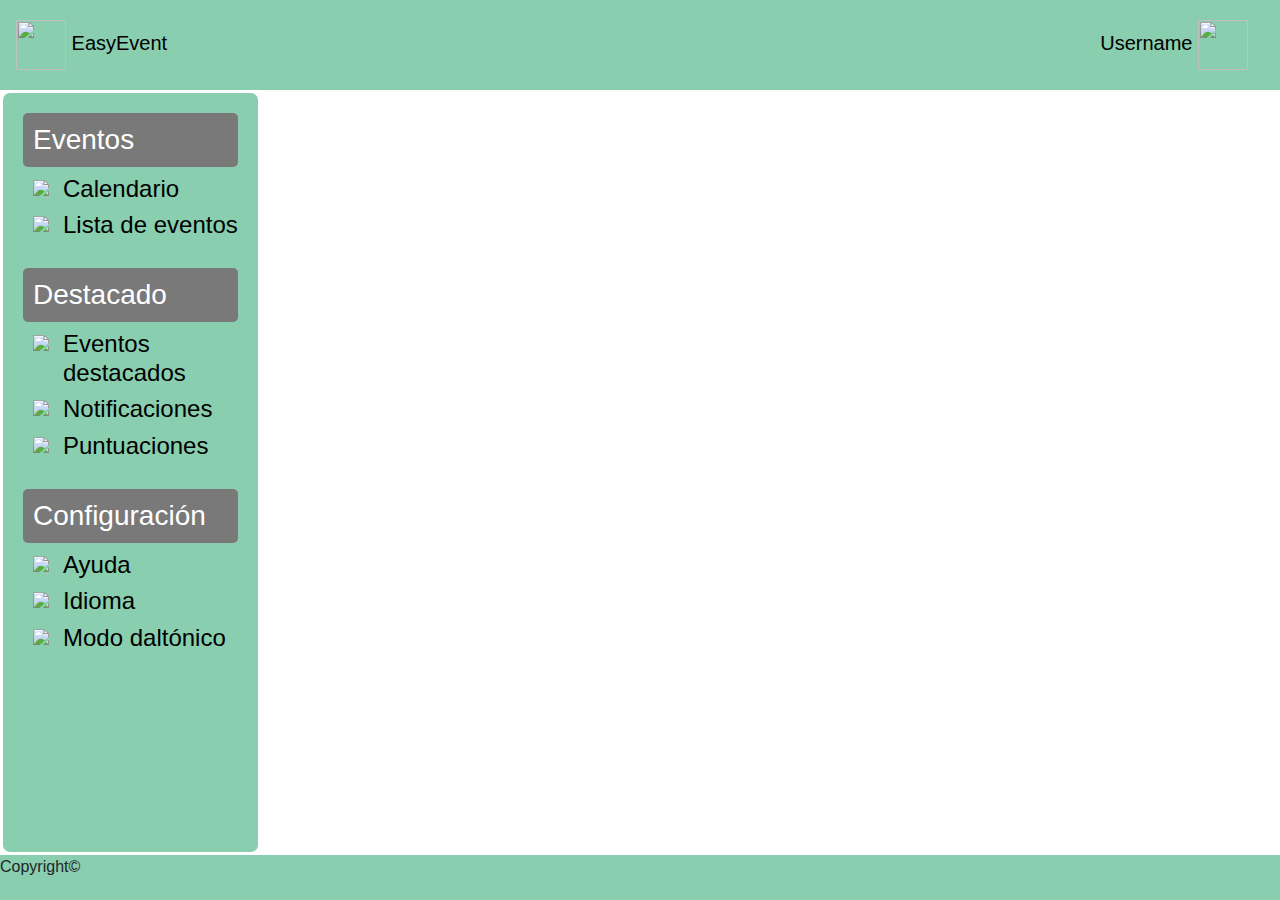
==== index.html @ 1db98d82 "Fixing draggable" ====
<!doctype html>
<html lang="en">

<head>
    <meta charset="utf-8">
    <meta name="viewport" content="width=device-width, initial-scale=1, shrink-to-fit=no">
    <link rel="icon" type="image/png" href="./images/favicon.ico">
    <link rel="stylesheet" type="text/css" href="css/style.css">
    <link rel="stylesheet" href="https://stackpath.bootstrapcdn.com/bootstrap/4.3.1/css/bootstrap.min.css"
        integrity="sha384-ggOyR0iXCbMQv3Xipma34MD+dH/1fQ784/j6cY/iJTQUOhcWr7x9JvoRxT2MZw1T" crossorigin="anonymous">
    <title>EasyEvent</title>
</head>

<body>
    <header class="navbar navbar-expand-lg">
        <a class="navbar-brand" href="#">
            <img class="navbar-image" src="./images/logo.png"> EasyEvent
        </a>
        <div class="collapse navbar-collapse" id="navbarTogglerDemo02"></div>
        <a class="navbar-brand" href="#" role="menuitem" id="dropdownMenuLink" data-toggle="dropdown">
            Username <img class="navbar-image" src="./images/user.png">
        </a>
        <div class="dropdown-menu dropdown-menu-right" aria-labelledby="dropdownMenuLink">
            <a class="dropdown-item" href="#">Editar perfil</a>
            <a class="dropdown-item" href="#">Mis contactos</a>
            <a class="dropdown-item" href="#">Cerrar sesión</a>
        </div>
    </header>
    <div class="main">
        <aside>
            <div class="sidebar-group">
                <h3>Eventos</h3>
                <a href="./calendar.html">
                    <img class="aside-icons" src="./images/calendar.png" alt="Calendario">
                    <h4>Calendario</h4>
                </a>
                <a href="./list.html">
                    <img class="aside-icons" src="./images/list.png" alt="Eventos">
                    <h4>Lista de eventos</h4>
                </a>
            </div>
            <div class="sidebar-group">
                <h3>Destacado</h3>
                <a class="" href="./highlighted.html">
                    <img class="aside-icons" src="./images/danger.png" alt="Eventos destacados">
                    <h4>Eventos destacados</h4>
                </a>
                <a href="./notifications.html">
                    <img class="aside-icons" src="./images/notifications.png" alt="Notificaciones">
                    <h4>Notificaciones</h4>
                </a>
                <a href="#">
                    <img class="aside-icons" src="./images/star.svg" alt="Calendario">
                    <h4>Puntuaciones</h4>
                </a>
            </div>
            <div class="sidebar-group">
                <h3>Configuración</h3>
                <a class="" href="#">
                    <img class="aside-icons" src="./images/help.png" alt="Eventos destacados">
                    <h4>Ayuda</h4>
                </a>
                <a href="#">
                    <img class="aside-icons" src="./images/translate.png" alt="Notificaciones">
                    <h4>Idioma</h4>
                </a>
                <a href="#" id="colorblind">
                    <img class="aside-icons" src="./images/color.png" alt="Calendario">
                    <h4>Modo daltónico</h4>
                </a>
            </div>
        </aside>
        <div class="content">
        </div>
    </div>
    <footer>
        Copyright©
    </footer>
    <script src="https://ajax.googleapis.com/ajax/libs/jquery/3.4.1/jquery.min.js"></script>
    <script src="./scripts/jquery-ui-1.12.1/external/jquery/jquery.js"></script>
    <script src="./scripts/jquery-ui-1.12.1/jquery-ui.min.js"></script>
    <script src="./scripts/index.js"></script>
    <script src="https://cdnjs.cloudflare.com/ajax/libs/popper.js/1.14.7/umd/popper.min.js">
    </script>
    <script src="https://stackpath.bootstrapcdn.com/bootstrap/4.3.1/js/bootstrap.min.js">
    </script>
</body>

</html>
<!--NOTAS: MODO DALTONICO; MODO DALTONICO; MODO OSCURO;-->
---- css/style.css ----
:root {
    --main-color:rgb(137, 206, 174);
    --title-color:rgb(121, 121, 121);
    --highlighted-bg-color:rgb(235, 235, 235);
    --text-color:black;
}

html, body{ 
    height:100%; 
    margin:0; 
}

a{
    display: flex;
    color: var(--text-color)!important;
}

.main{
    display: flex;
    height: 85%;
}

.navbar{
    height: 10%;
    background-color: var(--main-color);
}

.navbar-image{
    height: 50px;
    width: 50px;
}

.dropdown-menu{
    margin-top: -10px!important;
    margin-right: 10px!important;
}

.dropdown-menu a{
    color: black!important;
}


aside{
    width: 20%;
    margin: 3px;
    border-radius: 7px;
    padding: 10px;
    background-color: var(--main-color);
}

.aside-icons{
    margin-top: 5px;
    margin-right: 10px;
    height: 20px;
    width: 20px;
}

.sidebar-group{
    padding: 10px;
}

.sidebar-group h3{
    color: white!important;
    background-color: var(--title-color);
    padding: 10px;
    border-radius: 5px;
}

.sidebar-group a{
    margin-left: 10px;
}

.content{
    width: 80%;
    overflow: auto;
    padding: 4px;
}

footer{
    height: 5%;
    background-color: var(--main-color);
}

.board{
    overflow: auto;
    display: flex;
    margin-top: 10px;
    align-items: flex-start;
    justify-content: space-between;
}

.column{
    min-width: 30%;
    border: solid 2px black;
    flex-shrink: 0;
    border-radius: 3px;
    margin-left: 5px;
    margin-right: 5px;
    padding: 5px;
    background-color: var(--main-color);
}

.new-category{
    min-width: 30%;
    border: solid 2px black;
    border-radius: 3px;
    margin-left: 5px;
    margin-right: 5px;
    padding: 5px;
    background-color: var(--main-color);
}

.column-options{
    float: right;
    padding: 5px;
}

.column-options img{
    width: 20px;
    height: 20px;
}

.column-options-dropdown{
    position: absolute;
    padding: 5px;
    display: none;
    flex-direction: column;
    background: white;
    border-radius: 3px;
    box-shadow: 2px 2px 2px grey;
    z-index: 5;
    right: 10px;
}

.column-options-dropdown a{
    padding: 5px;
}

.column-options-dropdown a:hover{
    background: gray;
}

.event-list{
    padding: 10px 0;
}

.event{
    border: 2px solid black;
    flex-grow: 0;
    flex-shrink: 0;
    border-radius: 3px;
    padding: 5px;
    margin: 10px;
    background-color: white;
    box-shadow: 2px 2px 2px grey;
}

.new-event{
    border: 2px solid black;
    flex-grow: 0;
    flex-shrink: 0;
    border-radius: 3px;
    padding: 5px;
    margin: 10px;
    background-color: white;
    box-shadow: 2px 2px 2px grey;
}

.close{
    float: right;
}

.close img{
    width: 20px;
    height: 20px;
    padding: 5px;
}

.event-description{
    display: flex;
    font-size: 20px;
    overflow: hidden;
}

.like{
    flex-shrink: 0;
    width: 40px;
    height: 40px;
    margin-right: 10px;
    padding: 5px;
}

.event h3{
    flex-grow: 0;
    margin: 0px;
    overflow: auto;
    max-height: 50px;
}

.event-description{
    display: flex;
    justify-content: space-around;
    align-items: center;    
    margin-top: 10px;
    padding: 0;
    font-size: 20px;
}

.event-description li{
    display: inline-block;
}
              
.description img{
    width: 25px;
    height: 25px;
}

.search-box{
    border: solid 1px black;
    background-color: var(--highlighted-bg-color);
    padding: 10px;
    border-radius: 7px;
    width: 100%;
    margin-bottom: 10px;
}

.content-block{
    border: solid 1px black;
    padding: 10px;
    border-radius: 7px;
    width: 100%;
    margin-bottom: 10px;
}

.content-block img{
    border-radius: 7px;
    display: block;
    margin: auto;
}

.content-block h2{
    background-color: var(--highlighted-bg-color);
    padding: 10px;
    border-radius: 7px;
}

.content-block p{
    background-color: var(--highlighted-bg-color);
    padding: 10px;
    border-radius: 7px;
}
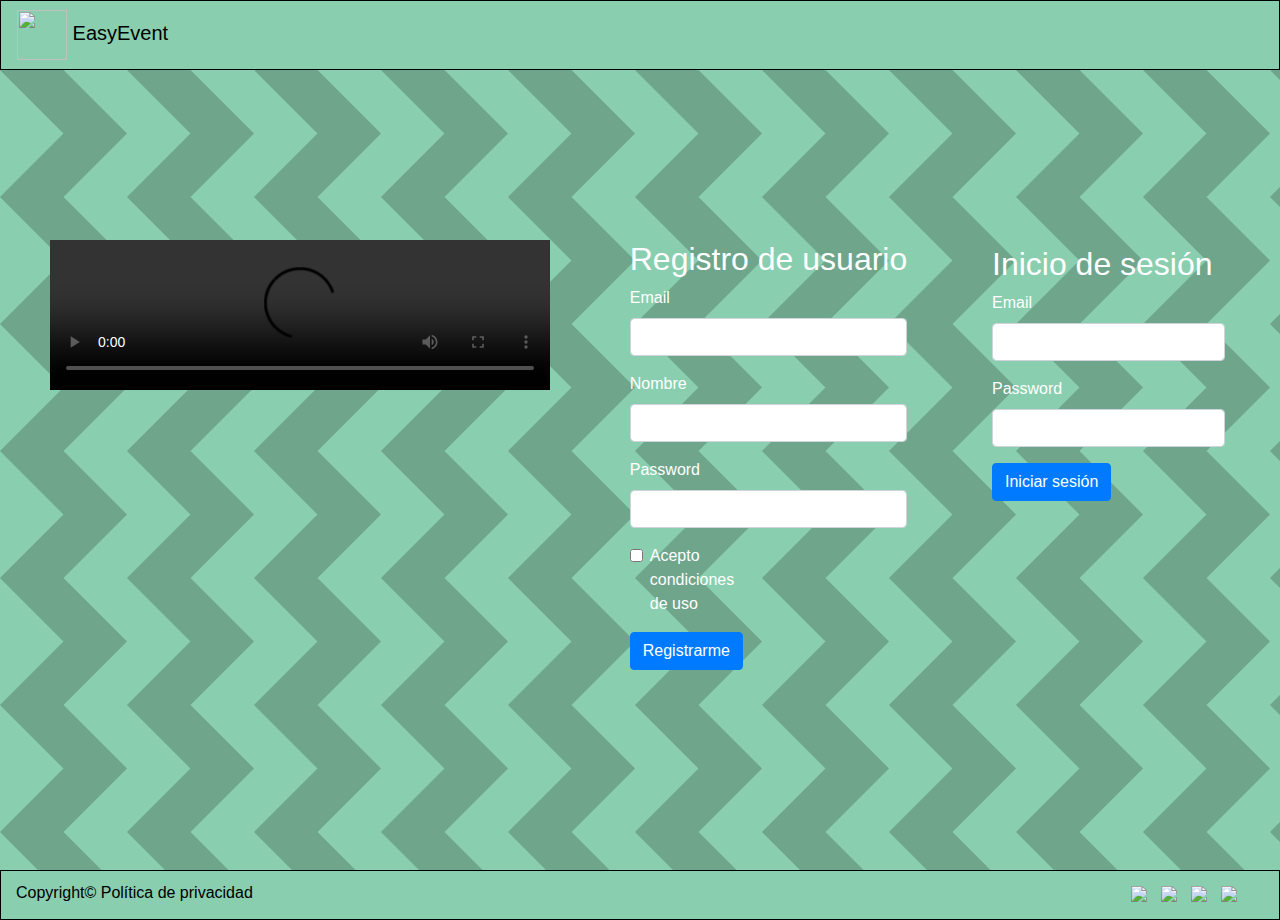
==== commit 3dab72af: "Todo Notificaciones" ====
--- a/index.html
+++ b/index.html
@@ -13,68 +13,76 @@
 
 <body>
     <header class="navbar navbar-expand-lg">
-        <a class="navbar-brand" href="#">
+        <a class="navbar-brand" href="/list.html">
             <img class="navbar-image" src="./images/logo.png"> EasyEvent
         </a>
-        <div class="collapse navbar-collapse" id="navbarTogglerDemo02"></div>
-        <a class="navbar-brand" href="#" role="menuitem" id="dropdownMenuLink" data-toggle="dropdown">
-            Username <img class="navbar-image" src="./images/user.png">
-        </a>
-        <div class="dropdown-menu dropdown-menu-right" aria-labelledby="dropdownMenuLink">
-            <a class="dropdown-item" href="#">Editar perfil</a>
-            <a class="dropdown-item" href="#">Mis contactos</a>
-            <a class="dropdown-item" href="#">Cerrar sesión</a>
+    </header>
+    <div class="main-login">
+
+        <div class="video">
+            <video width="500"  controls>
+                <source src="images/Getting Started With Trello (Demo).mp4" type="video/mp4">
+            </video>
         </div>
-    </header>
-    <div class="main">
-        <aside>
-            <div class="sidebar-group">
-                <h3>Eventos</h3>
-                <a href="./calendar.html">
-                    <img class="aside-icons" src="./images/calendar.png" alt="Calendario">
-                    <h4>Calendario</h4>
-                </a>
-                <a href="./list.html">
-                    <img class="aside-icons" src="./images/list.png" alt="Eventos">
-                    <h4>Lista de eventos</h4>
-                </a>
+
+        <form id="regist" class="regist">
+            <h2>Registro de usuario</h2>
+            <div class="form-group">
+                <label for="exampleInputEmail1">Email</label>
+                <input type="email" name="email" id="emailReg" class="form-control" id="exampleInputEmail1"
+                    aria-describedby="emailHelp" required>
             </div>
-            <div class="sidebar-group">
-                <h3>Destacado</h3>
-                <a class="" href="./highlighted.html">
-                    <img class="aside-icons" src="./images/danger.png" alt="Eventos destacados">
-                    <h4>Eventos destacados</h4>
-                </a>
-                <a href="./notifications.html">
-                    <img class="aside-icons" src="./images/notifications.png" alt="Notificaciones">
-                    <h4>Notificaciones</h4>
-                </a>
-                <a href="#">
-                    <img class="aside-icons" src="./images/star.svg" alt="Calendario">
-                    <h4>Puntuaciones</h4>
-                </a>
+            <div class="form-group">
+                <label for="exampleInputEmail1">Nombre</label>
+                <input type="text" name="name" id="name" class="form-control" id="exampleInputEmail1"
+                    aria-describedby="emailHelp" required>
             </div>
-            <div class="sidebar-group">
-                <h3>Configuración</h3>
-                <a class="" href="#">
-                    <img class="aside-icons" src="./images/help.png" alt="Eventos destacados">
-                    <h4>Ayuda</h4>
-                </a>
-                <a href="#">
-                    <img class="aside-icons" src="./images/translate.png" alt="Notificaciones">
-                    <h4>Idioma</h4>
-                </a>
-                <a href="#" id="colorblind">
-                    <img class="aside-icons" src="./images/color.png" alt="Calendario">
-                    <h4>Modo daltónico</h4>
-                </a>
+            <div class="form-group">
+                <label for="exampleInputPassword1">Password</label>
+                <input type="password" class="form-control" name="password" id="passwordReg" required
+                    id="exampleInputPassword1">
             </div>
-        </aside>
-        <div class="content">
-        </div>
+            <div class="form-group form-check">
+                <input type="checkbox" class="form-check-input" id="check" required>
+                <label class="form-check-label" for="check">Acepto condiciones de uso</label>
+            </div>
+            <button type="submit" class="btn btn-primary">Registrarme</button>
+        </form>
+
+        <form id="login" class="login">
+            <h2>Inicio de sesión</h2>
+            <div class="form-group">
+                <label for="exampleInputEmail1">Email</label>
+                <input type="email" class="form-control" name="email" id="emailLog" required
+                    id="exampleInputPassword1">
+            </div>
+            <div class="form-group">
+                <label for="exampleInputPassword1">Password</label>
+                <input type="password" class="form-control" name="password" id="passwordLog" required
+                    id="exampleInputPassword1">
+            </div>
+            <button type="submit" id="logIn" class="btn btn-primary">Iniciar sesión</button>
+        </form>
+
     </div>
     <footer>
-        Copyright©
+        <div class="social-media">
+            <a href="#">
+                <img class="aside-icons" src="./images/facebook.png" alt="Calendario">
+            </a>
+            <a href="#">
+                <img class="aside-icons" src="./images/instagram.png" alt="Calendario">
+            </a>
+            <a href="#">
+                <img class="aside-icons" src="./images/twitter.png" alt="Calendario">
+            </a>
+            <a href="#">
+                <img class="aside-icons" src="./images/email.png" alt="Calendario">
+            </a>
+        </div>
+        <a class="privacy" href="/">
+            Copyright© Política de privacidad
+        </a>
     </footer>
     <script src="https://ajax.googleapis.com/ajax/libs/jquery/3.4.1/jquery.min.js"></script>
     <script src="./scripts/jquery-ui-1.12.1/external/jquery/jquery.js"></script>
@@ -86,5 +94,4 @@
     </script>
 </body>
 
-</html>
-<!--NOTAS: MODO DALTONICO; MODO DALTONICO; MODO OSCURO;-->+</html>--- a/css/style.css
+++ b/css/style.css
@@ -1,5 +1,6 @@
 :root {
     --main-color:rgb(137, 206, 174);
+    --bg-color:rgb(127, 179, 166);
     --title-color:rgb(121, 121, 121);
     --highlighted-bg-color:rgb(235, 235, 235);
     --text-color:black;
@@ -8,6 +9,8 @@
 html, body{ 
     height:100%; 
     margin:0; 
+    background-color: var(--bg-color)!important;
+    background-image: url("data:image/svg+xml,%3Csvg xmlns='http://www.w3.org/2000/svg' width='127' height='127' viewBox='0 0 120 120'%3E%3Cpolygon fill='%23000' fill-opacity='0.2' points='120 0 120 60 90 30 60 0 0 0 0 0 60 60 0 120 60 120 90 90 120 60 120 0'/%3E%3C/svg%3E");
 }
 
 a{
@@ -16,13 +19,48 @@
 }
 
 .main{
-    display: flex;
-    height: 85%;
+    height: calc(100% - 120px);
+    display: flex;
+}
+
+.main-login{
+    color: white;
+    display: flex;
+    flex-direction: row;
+    justify-content: space-between;
+    padding: 20px;
+    padding-right: 50px;
+    padding-left: 50px;
+    height: calc(100% - 100px);
+    background-color: var(--main-color);
+    background-image: url("data:image/svg+xml,%3Csvg xmlns='http://www.w3.org/2000/svg' width='127' height='127' viewBox='0 0 120 120'%3E%3Cpolygon fill='%23000' fill-opacity='0.2' points='120 0 120 60 90 30 60 0 0 0 0 0 60 60 0 120 60 120 90 90 120 60 120 0'/%3E%3C/svg%3E");
+}
+
+.regist{
+    margin-top: 150px;
+}
+
+.login{
+    padding: 5px;
+    margin-top: 150px;
+}
+
+.video{
+    margin-top: 150px;
 }
 
 .navbar{
-    height: 10%;
+    text-align: center;
+    height: 70px;
     background-color: var(--main-color);
+    border: 1px solid black;
+    position: relative;
+}
+
+.navbar-icons{
+    margin-right: 10px;
+    height: 30px;
+    width: 30px;
 }
 
 .navbar-image{
@@ -30,6 +68,21 @@
     width: 50px;
 }
 
+.navbar-nav{
+    padding: 5px;
+    border-radius: 5px;
+    background-color: white;
+    position: absolute;
+    left: 43%;
+    display: flex;
+    justify-content: center;
+    align-items: center;
+}
+
+.navbar-nav img{
+  margin-left: 20px;
+}
+
 .dropdown-menu{
     margin-top: -10px!important;
     margin-right: 10px!important;
@@ -39,13 +92,14 @@
     color: black!important;
 }
 
-
 aside{
-    width: 20%;
-    margin: 3px;
-    border-radius: 7px;
+    overflow: auto;
+    width: 25%;
     padding: 10px;
     background-color: var(--main-color);
+    border: 1px solid black;
+    margin: 5px;
+    border-radius: 5px;
 }
 
 .aside-icons{
@@ -77,8 +131,28 @@
 }
 
 footer{
-    height: 5%;
+    display: flex!important;
+    flex-direction: row;
+    justify-content: space-between;
+    height: 50px;
     background-color: var(--main-color);
+    border: 1px solid black;
+    position: relative;
+}
+
+.social-media{
+    display: flex;
+    position: absolute;
+    right: 1%;
+    margin-right: 15px;
+    top: 20%;
+}
+
+.privacy{
+    display: flex;
+    position: absolute;
+    margin-left: 15px;
+    top: 20%;
 }
 
 .board{
@@ -86,11 +160,10 @@
     display: flex;
     margin-top: 10px;
     align-items: flex-start;
-    justify-content: space-between;
-}
-
-.column{
-    min-width: 30%;
+}
+
+.category{
+    width: 300px;
     border: solid 2px black;
     flex-shrink: 0;
     border-radius: 3px;
@@ -101,7 +174,6 @@
 }
 
 .new-category{
-    min-width: 30%;
     border: solid 2px black;
     border-radius: 3px;
     margin-left: 5px;
@@ -110,17 +182,17 @@
     background-color: var(--main-color);
 }
 
-.column-options{
+.category-options{
     float: right;
     padding: 5px;
 }
 
-.column-options img{
+.category-options img{
     width: 20px;
     height: 20px;
 }
 
-.column-options-dropdown{
+.category-options-dropdown{
     position: absolute;
     padding: 5px;
     display: none;
@@ -132,11 +204,11 @@
     right: 10px;
 }
 
-.column-options-dropdown a{
-    padding: 5px;
-}
-
-.column-options-dropdown a:hover{
+.category-options-dropdown a{
+    padding: 5px;
+}
+
+.category-options-dropdown a:hover{
     background: gray;
 }
 
@@ -153,9 +225,11 @@
     margin: 10px;
     background-color: white;
     box-shadow: 2px 2px 2px grey;
+    z-index: 1;
 }
 
 .new-event{
+    display: flex;
     border: 2px solid black;
     flex-grow: 0;
     flex-shrink: 0;
@@ -164,6 +238,10 @@
     margin: 10px;
     background-color: white;
     box-shadow: 2px 2px 2px grey;
+}
+
+.new-event input{
+    width: 50%;
 }
 
 .close{
@@ -190,13 +268,6 @@
     padding: 5px;
 }
 
-.event h3{
-    flex-grow: 0;
-    margin: 0px;
-    overflow: auto;
-    max-height: 50px;
-}
-
 .event-description{
     display: flex;
     justify-content: space-around;
@@ -235,17 +306,317 @@
 .content-block img{
     border-radius: 7px;
     display: block;
+    width: 100%;
     margin: auto;
 }
 
-.content-block h2{
+.activity-description{
+    display: flex;
+    justify-content: space-between;
     background-color: var(--highlighted-bg-color);
     padding: 10px;
     border-radius: 7px;
+    margin-bottom: 5px;
+}
+.opt-activity{
+    display: flex;
+    width: 20%;
+}
+
+.opt-activity img{
+    width: 20%;
 }
 
 .content-block p{
     background-color: var(--highlighted-bg-color);
     padding: 10px;
     border-radius: 7px;
-}+}
+
+/* Notifications */
+
+.join{
+    float: right;
+    height: 40px;
+    width: 40px;
+}
+
+.reject{
+    float: right;
+    padding: 5px;
+    height: 40px;
+    width: 40px;
+}
+
+/*footer.home-footer{
+    position: absolute;
+    bottom: 0;
+    width: 100%;
+    background: none;
+}*/
+
+/*Home page*/
+body.home{
+    background-image: linear-gradient(to right,rgb(41, 145, 84),  rgb(137, 206, 174));
+    padding: 10px;
+}
+.home-page{
+    display: flex;
+    align-items: center;
+    justify-content: space-around;
+    background-color: rgba(0, 100, 0, 0.226);
+    padding: 10px;
+    border-radius: 5px;
+}
+.plain{
+    text-align: center;
+}
+.home-page img{
+    width: 3%;
+}
+
+.log{
+    text-align: center;
+}
+.log p{
+    display: flex;
+    justify-content: space-between;
+    align-items: center;
+}
+.log p label{
+    margin: 0px;
+}
+.log p input{
+    margin-left: 10px;
+    border: 0px;
+    border-radius: 3px;
+}
+.log input[type = submit]{
+    align-self: center;
+    border: 0px;
+    border-radius: 3px;
+    width: 100%;
+    background-color: rgba(142, 235, 142, 0.521);
+}
+.alertLog{
+    display: none;
+    position: absolute;
+    width: 100%;
+    height: 100%;
+    background-color: rgba(0, 0, 0, 0.603);
+}
+
+/*activity info*/
+.activity-info{
+    width: 100%;
+    display: block;
+    margin: 3px 0px 3px 0px;
+    background-color: rgb(41, 145, 84);
+}
+
+.title-activity{
+    padding: 10px 10px 10px 10px;
+    border-radius: 10px;
+    background: chocolate;
+    align-items: center;
+    display: flex;
+    justify-content: space-between;
+    margin: 10px;
+}
+.title-activity h2{
+    margin: 0px;
+}
+.buttons-activity{
+    width: 20%;
+    display: flex;
+}
+.buttons-activity img{
+    width: 15%;
+    margin-right: 10px;
+}
+.buttons-activity img:last-of-type{
+    margin-right: 0px;
+}
+
+.selected{
+    background-color: cadetblue;
+}
+
+label {
+    display: inline-block;
+    width: 5em;
+}
+
+.event-block {
+  display: grid;
+  grid-gap: 10px;
+  height: 100%;
+}
+
+.event-image{
+    grid-column-start: 1;
+    grid-column-end: 2;
+    grid-row-start: 1;
+    grid-row-end: 2;
+    padding: 5px;
+    background-color: rgba(255, 255, 255, 0.7);
+    overflow: hidden;
+    border-radius: 5px;
+    object-fit: cover; /* also try `contain` and `fill` */
+}
+
+.event-image img{
+    object-fit: fill;
+}
+
+.event-people{
+    grid-column-start: 2;
+    grid-column-end: 3;
+    grid-row-start: 1;
+    grid-row-end: 2;
+    background-color: rgba(255, 255, 255, 0.7);
+    padding: 5px;
+    border-radius: 5px;
+}
+
+.event-details{
+    grid-column-start: 1;
+    grid-column-end: 2;
+    grid-row-start: 2;
+    grid-row-end: 3;
+    background-color: rgba(255, 255, 255, 0.7);
+    padding: 5px;
+    border-radius: 5px;
+}
+
+.event-comments{
+    grid-column-start: 2;
+    grid-column-end: 3;
+    grid-row-start: 2;
+    grid-row-end: 3;
+    background-color: rgba(255, 255, 255, 0.7);
+    padding: 5px;
+    border-radius: 5px;
+}
+
+.event-opinion{
+    grid-column-start: 1;
+    grid-column-end: 3;
+    grid-row-start: 3;
+    grid-row-end: 4;
+    background-color: rgba(255, 255, 255, 0.7);
+    padding: 5px;
+    border-radius: 5px;
+}
+
+.event-content{
+    background-color: white;
+    padding: 10px;
+    min-height: 80px;
+    border-radius: 5px;
+    margin-bottom: 10px;
+}
+/*Highlighted*/
+
+.share-alert{
+    display: none;
+    position: absolute;
+    width: 100%;
+    height: 100%;
+    z-index: 99;
+    background: rgba(95, 158, 160, 0.589);
+}
+
+.share-with{
+    text-align: center;
+    position: relative;
+    width: 30%;
+    top: 50%;
+    left: 50%;
+    transform: translate(-50%, -50%);
+    border: 1px black solid;
+    padding: 10px;
+    border-radius: 3px;
+    vertical-align: middle;
+    background-color: rgb(42, 129, 78);
+}
+
+.input-User{
+    align-content: center;
+    display: flex;
+    justify-content: space-around;
+    margin-top: 10px;
+}
+
+.opt-buttons{
+    display: flex;
+    justify-content: space-around;
+}
+
+.opt-buttons button{
+    border: none;
+    background-color: cadetblue;
+    padding: 5px 10px 5px 10px;
+    border-radius: 3px;
+    margin-right: 7px;
+}
+
+.opt-buttons button:last-of-type{
+    margin-right: 0px;
+}
+
+.share-with input[type=text]{
+    border: none;
+    border-radius: 3px;
+    margin-bottom: 5px;
+    margin-bottom: 0px;
+    margin-right: 5px;
+}
+
+.pointers{
+    cursor: pointer;
+}
+
+.tit-notifications{
+    align-items: center;
+    display: flex;
+    justify-content: space-between;
+}
+
+
+.opt-notifications{
+    display: flex;
+    justify-content: space-around;
+    width: 10%;
+}
+
+.opt-notifications img{
+    width: 40%;
+}
+
+
+
+.validInput{
+    background-color: greenyellow;
+}
+
+.invalidInput{
+    background-color: red;
+}
+
+.showjs{
+    display: initial;
+}
+
+.hidejs{
+    display: none;
+}
+
+@media screen and (max-width: 768px) {
+    aside{
+        display: none!important;
+    }
+    .content{
+        width: 100%;
+    }   
+} 
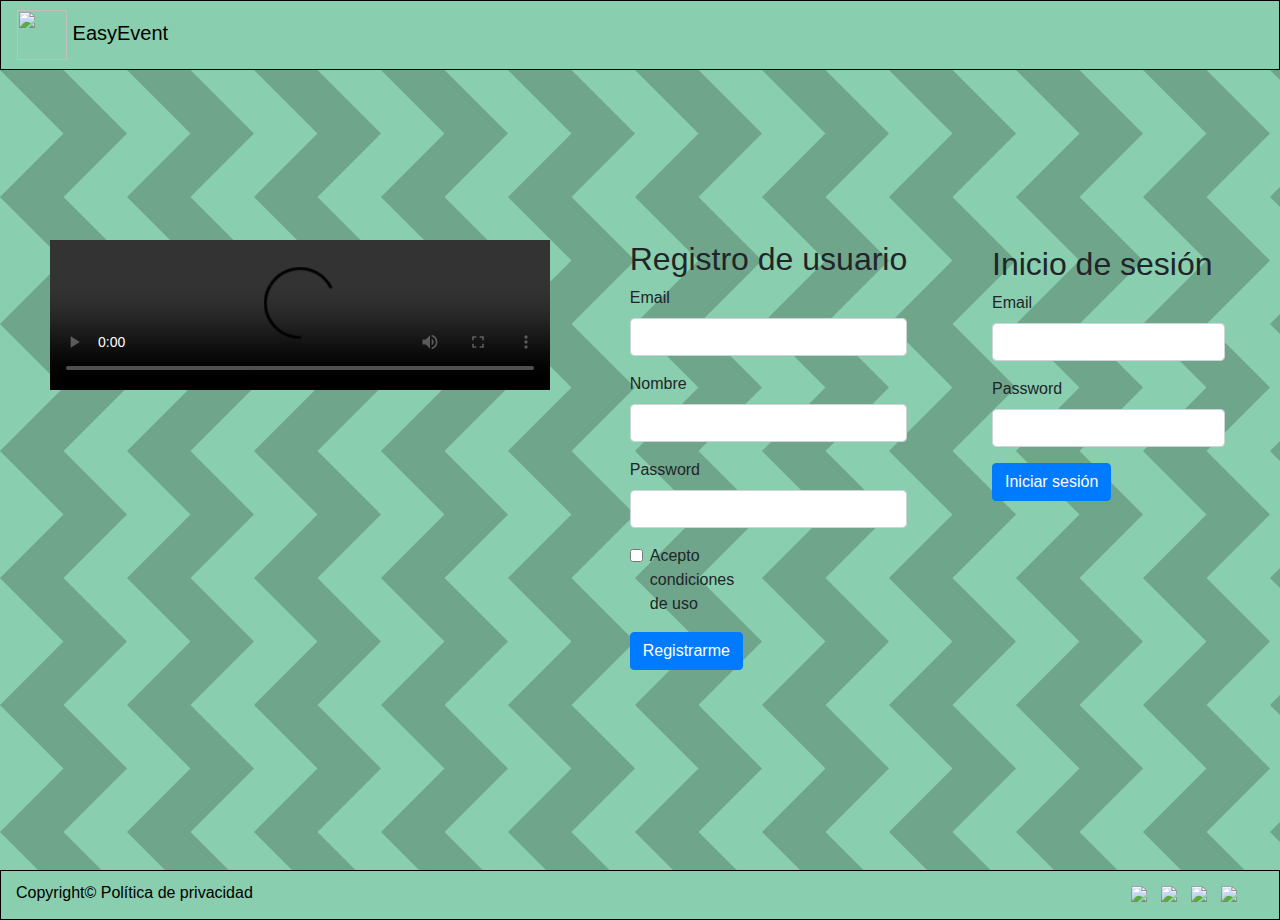
==== commit d80703e2: "Language page" ====
--- a/index.html
+++ b/index.html
@@ -4,7 +4,7 @@
 <head>
     <meta charset="utf-8">
     <meta name="viewport" content="width=device-width, initial-scale=1, shrink-to-fit=no">
-    <link rel="icon" type="image/png" href="./images/favicon.ico">
+    <link rel="icon" type="image/png" href="images/favicon.ico">
     <link rel="stylesheet" type="text/css" href="css/style.css">
     <link rel="stylesheet" href="https://stackpath.bootstrapcdn.com/bootstrap/4.3.1/css/bootstrap.min.css"
         integrity="sha384-ggOyR0iXCbMQv3Xipma34MD+dH/1fQ784/j6cY/iJTQUOhcWr7x9JvoRxT2MZw1T" crossorigin="anonymous">
--- a/css/style.css
+++ b/css/style.css
@@ -24,7 +24,6 @@
 }
 
 .main-login{
-    color: white;
     display: flex;
     flex-direction: row;
     justify-content: space-between;
@@ -73,10 +72,13 @@
     border-radius: 5px;
     background-color: white;
     position: absolute;
-    left: 43%;
+    width: 400px;
+    left: 40%;
     display: flex;
     justify-content: center;
     align-items: center;
+    flex-wrap: nowrap;
+    white-space: nowrap;
 }
 
 .navbar-nav img{
@@ -163,7 +165,7 @@
 }
 
 .category{
-    width: 300px;
+    width: 380px;
     border: solid 2px black;
     flex-shrink: 0;
     border-radius: 3px;
@@ -254,10 +256,8 @@
     padding: 5px;
 }
 
-.event-description{
-    display: flex;
-    font-size: 20px;
-    overflow: hidden;
+.event h3{
+    overflow: auto;
 }
 
 .like{
@@ -612,11 +612,46 @@
     display: none;
 }
 
-@media screen and (max-width: 768px) {
+.mobile-header{
+    display: none;
+
+}
+
+.mobile-header ul{
+    display: flex;
+    padding: 5px;
+    border-radius: 5px;
+    background-color: white;
+    position: absolute;
+    right: 20%;
+    left: 20%;
+     margin-top: 15px;
+    display: flex;
+    justify-content: center;
+    align-items: center;
+    white-space: nowrap;
+}
+
+@media screen and (max-width: 1000px) {
     aside{
         display: none!important;
     }
     .content{
         width: 100%;
     }   
+    .mobile-header{
+        display: flex!important;
+        flex-direction: column;
+    }
+    .mr-auto{
+        display: none!important; 
+    }
+    .main{
+        margin-top: 60px;
+    }
+    .main-login{
+        flex-direction: column;
+        overflow: auto;
+    }
+
 } 
